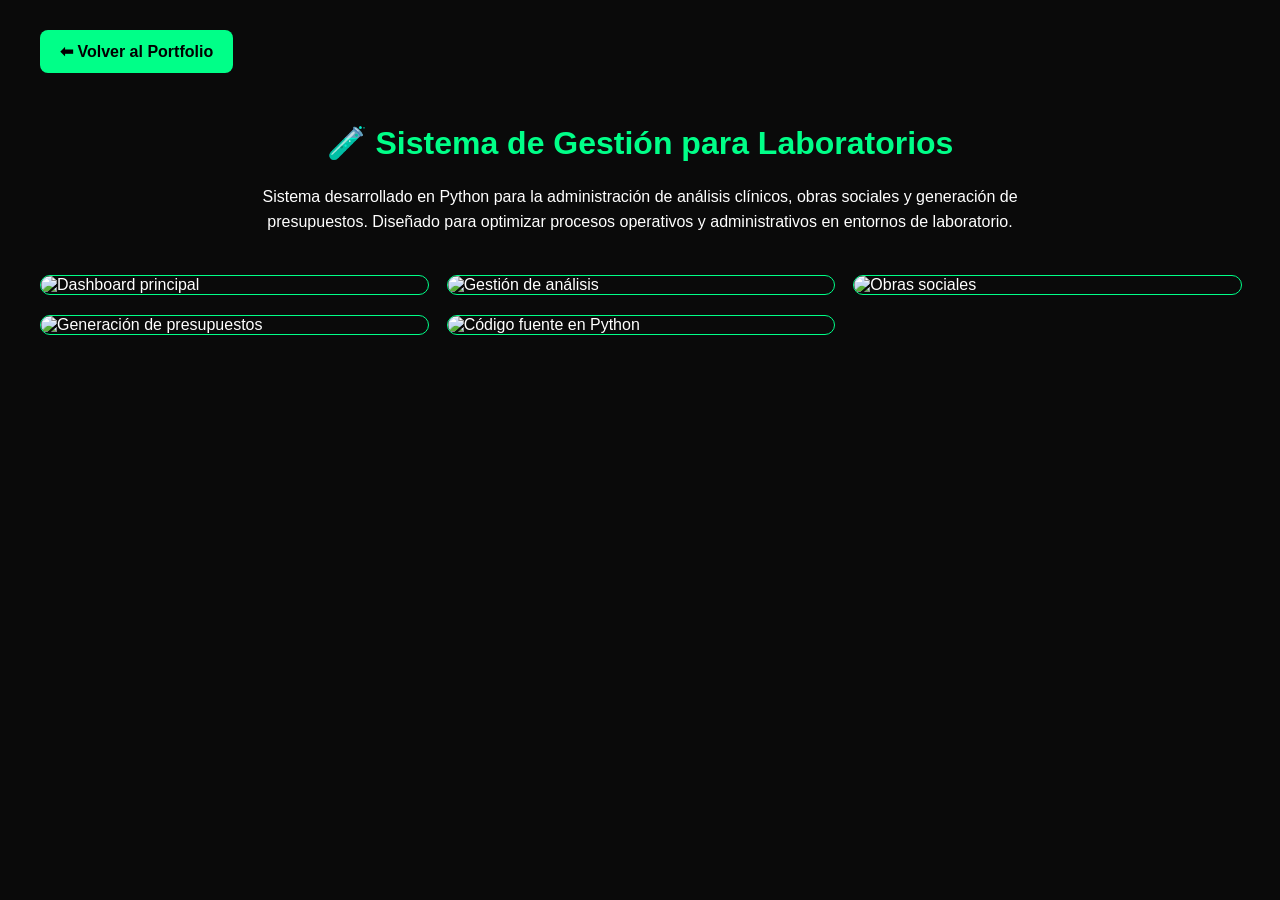
==== capturas.html @ dad0aee1 "capturas.html" ====
<!DOCTYPE html>
<html lang="es">
<head>
<meta charset="UTF-8">
<meta name="viewport" content="width=device-width, initial-scale=1.0">

<title>Sistema de Gestión para Laboratorios</title>

<style>

body{
    background:#0a0a0a;
    color:white;
    font-family:Arial, sans-serif;
    margin:0;
    padding:30px;
}

.container{
    max-width:1200px;
    margin:auto;
}

h1{
    color:#00ff88;
    text-align:center;
}

.description{
    text-align:center;
    max-width:800px;
    margin:20px auto 40px;
    line-height:1.6;
}

.gallery{
    display:grid;
    grid-template-columns:repeat(auto-fit,minmax(350px,1fr));
    gap:20px;
}

.gallery img{
    width:100%;
    border-radius:10px;
    border:1px solid #00ff88;
    transition:.3s;
}

.gallery img:hover{
    transform:scale(1.02);
}

.btn{
    display:inline-block;
    margin-bottom:30px;
    padding:12px 20px;
    background:#00ff88;
    color:black;
    text-decoration:none;
    border-radius:8px;
    font-weight:bold;
}

.btn:hover{
    opacity:.9;
}

</style>

</head>

<body>

<div class="container">

<a href="index.html" class="btn">⬅ Volver al Portfolio</a>

<h1>🧪 Sistema de Gestión para Laboratorios</h1>

<p class="description">
Sistema desarrollado en Python para la administración de análisis clínicos,
obras sociales y generación de presupuestos. Diseñado para optimizar procesos
operativos y administrativos en entornos de laboratorio.
</p>

<div class="gallery">

<img src="capturas/dashboard.png" alt="Dashboard principal">

<img src="capturas/analisis.png" alt="Gestión de análisis">

<img src="capturas/obras-sociales.png" alt="Obras sociales">

<img src="capturas/presupuesto.png" alt="Generación de presupuestos">

<img src="capturas/codigo-python.png" alt="Código fuente en Python">

</div>

</div>

</body>
</html>
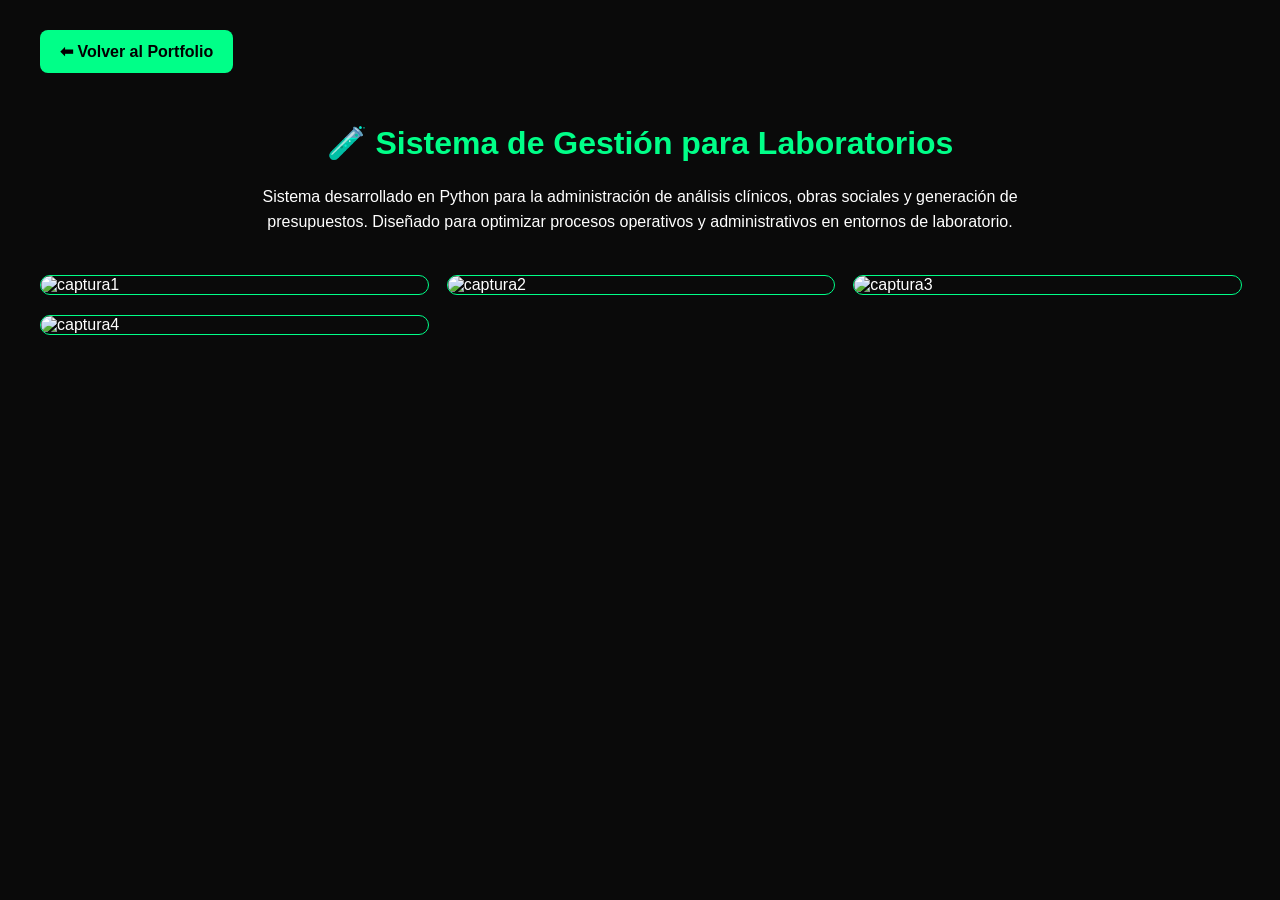
==== commit 4c50f1e1: "capturas.html" ====
--- a/capturas.html
+++ b/capturas.html
@@ -85,15 +85,13 @@
 
 <div class="gallery">
 
-<img src="capturas/dashboard.png" alt="Dashboard principal">
+<img src="capturas/dashboard.png" alt="captura1">
 
-<img src="capturas/analisis.png" alt="Gestión de análisis">
+<img src="capturas/analisis.png" alt="captura2">
 
-<img src="capturas/obras-sociales.png" alt="Obras sociales">
+<img src="capturas/presupuesto.png" alt="captura3">
 
-<img src="capturas/presupuesto.png" alt="Generación de presupuestos">
-
-<img src="capturas/codigo-python.png" alt="Código fuente en Python">
+<img src="capturas/codigo-python.png" alt="captura4">
 
 </div>
 
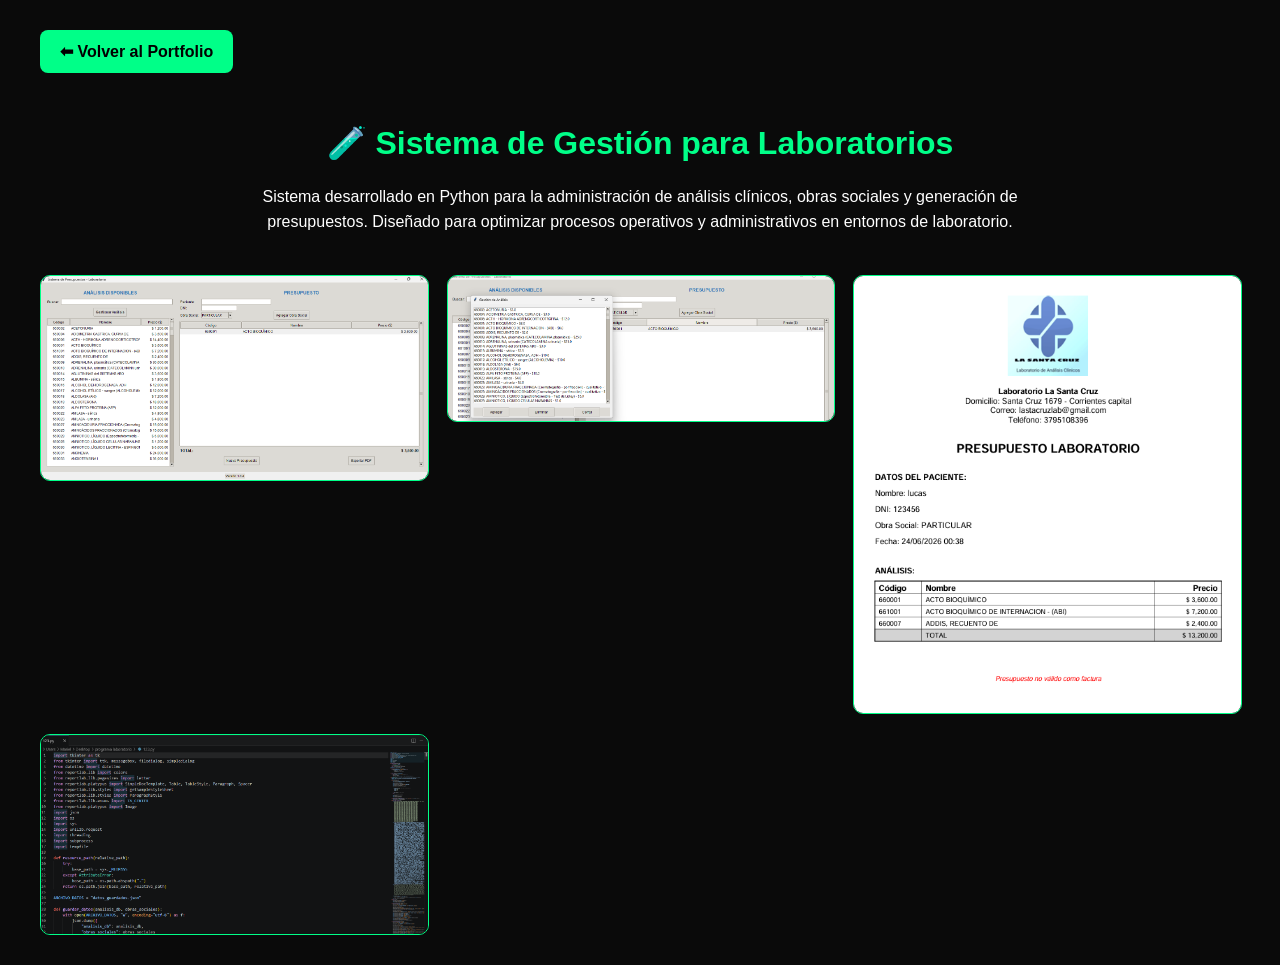
==== commit c3d80496: "Update capturas.html" ====
--- a/capturas.html
+++ b/capturas.html
@@ -85,13 +85,13 @@
 
 <div class="gallery">
 
-<img src="capturas/dashboard.png" alt="captura1">
+<img src="captura1.png" alt="dashboard">
 
-<img src="capturas/analisis.png" alt="captura2">
+<img src="captura2.png" alt="Gestión de análisis">
 
-<img src="capturas/presupuesto.png" alt="captura3">
+<img src="captura3.png" alt="Presupuestos">
 
-<img src="capturas/codigo-python.png" alt="captura4">
+<img src="captura4.png" alt="demo codigo Py">
 
 </div>
 
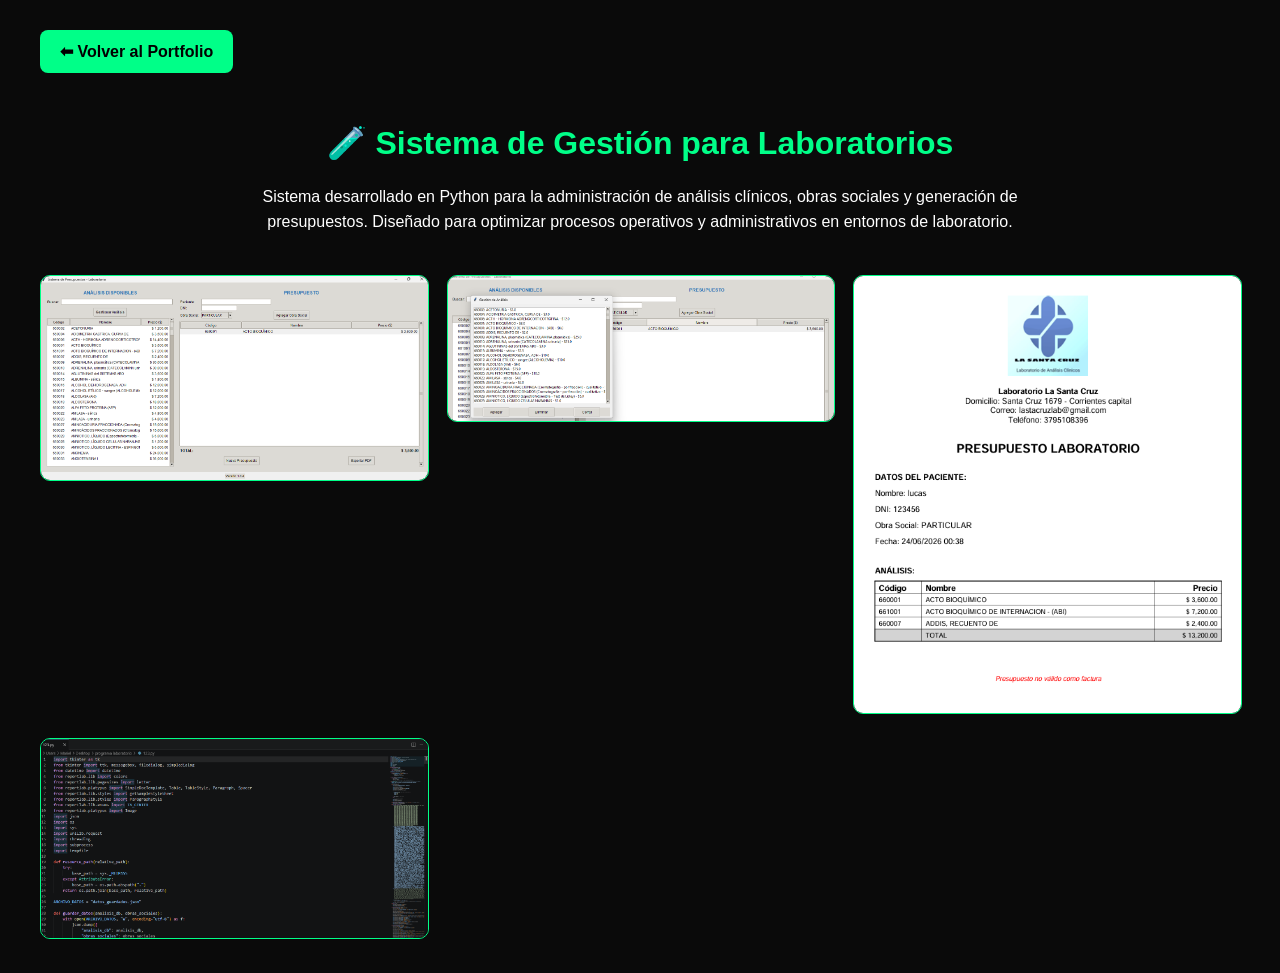
==== commit 99604574: "Update capturas.html" ====
--- a/capturas.html
+++ b/capturas.html
@@ -85,17 +85,20 @@
 
 <div class="gallery">
 
-<img src="captura1.png" alt="dashboard">
+    <a href="captura1.png" target="_blank">
+        <img src="captura1.png" alt="Dashboard">
+    </a>
 
-<img src="captura2.png" alt="Gestión de análisis">
+    <a href="captura2.png" target="_blank">
+        <img src="captura2.png" alt="Gestión de análisis">
+    </a>
 
-<img src="captura3.png" alt="Presupuestos">
+    <a href="captura3.png" target="_blank">
+        <img src="captura3.png" alt="Presupuestos">
+    </a>
 
-<img src="captura4.png" alt="demo codigo Py">
+    <a href="captura4.png" target="_blank">
+        <img src="captura4.png" alt="Código Python">
+    </a>
 
 </div>
-
-</div>
-
-</body>
-</html>
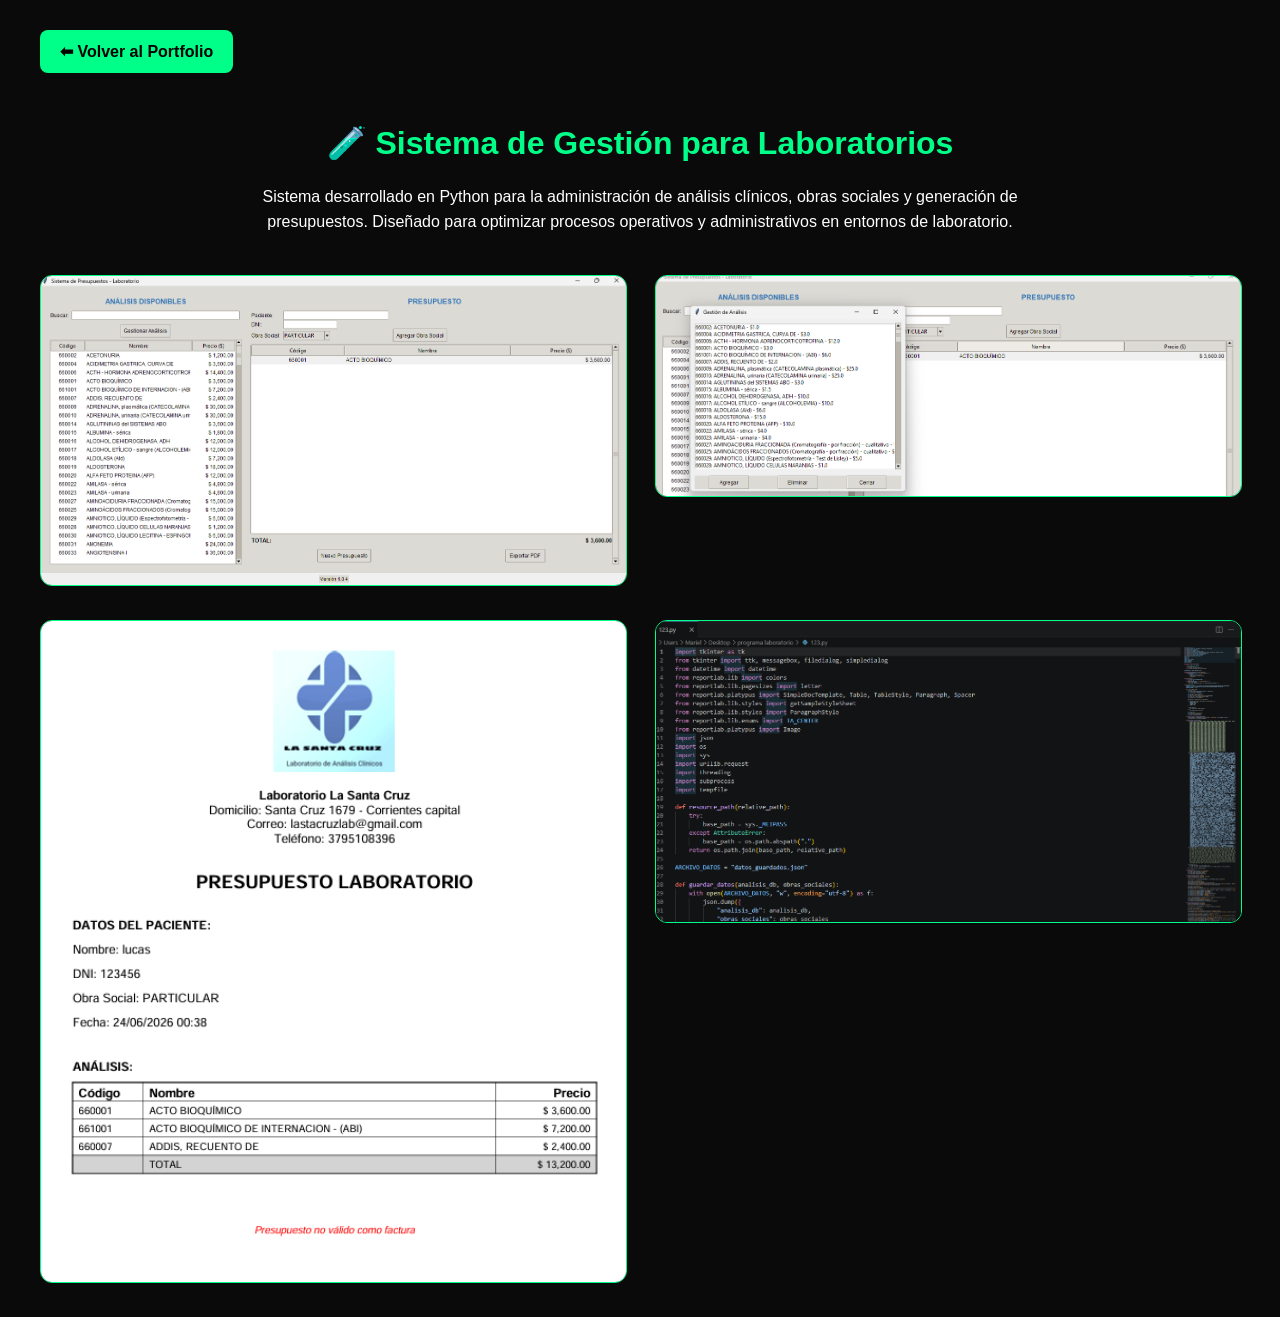
==== commit 66019d29: "Update capturas.html" ====
--- a/capturas.html
+++ b/capturas.html
@@ -35,15 +35,17 @@
 
 .gallery{
     display:grid;
-    grid-template-columns:repeat(auto-fit,minmax(350px,1fr));
-    gap:20px;
+    grid-template-columns:repeat(auto-fit,minmax(450px,1fr));
+    gap:30px;
+    margin-top:30px;
 }
 
 .gallery img{
     width:100%;
-    border-radius:10px;
+    border-radius:12px;
     border:1px solid #00ff88;
-    transition:.3s;
+    cursor:pointer;
+    transition:0.3s;
 }
 
 .gallery img:hover{
